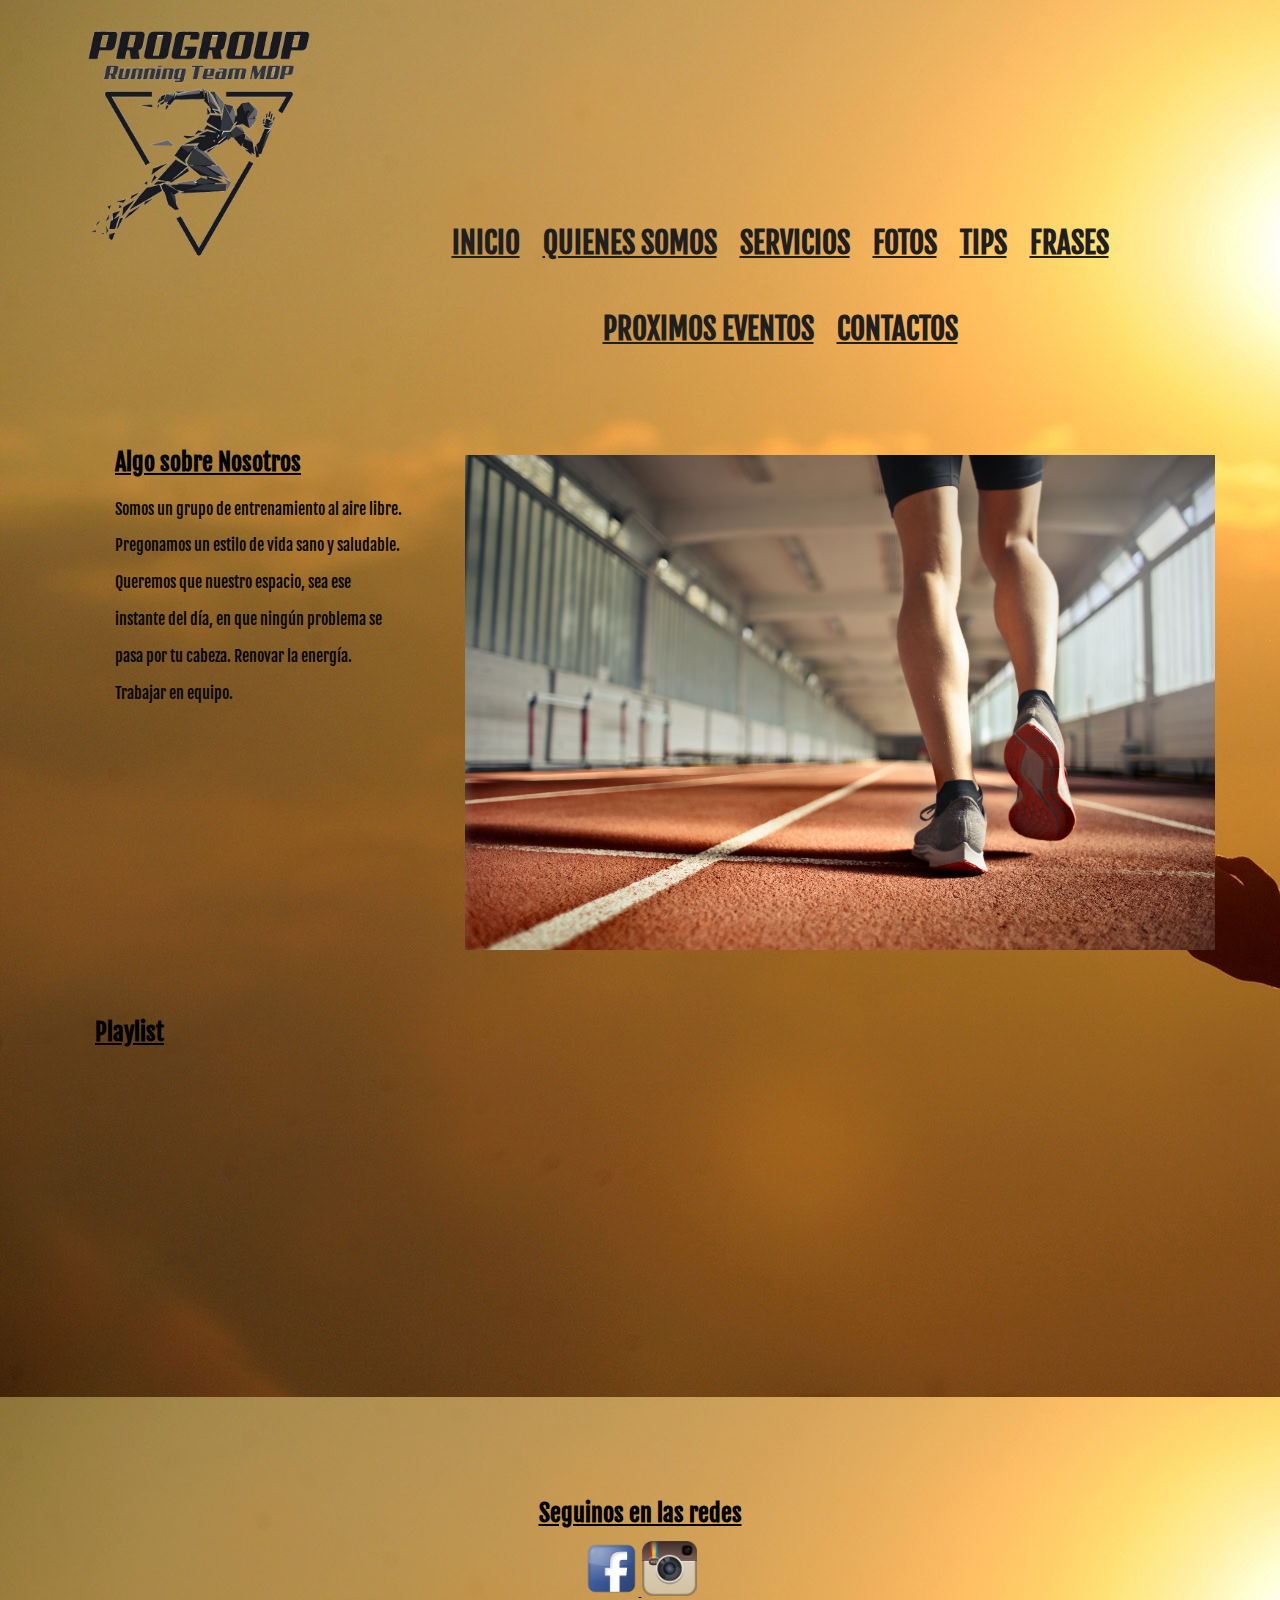
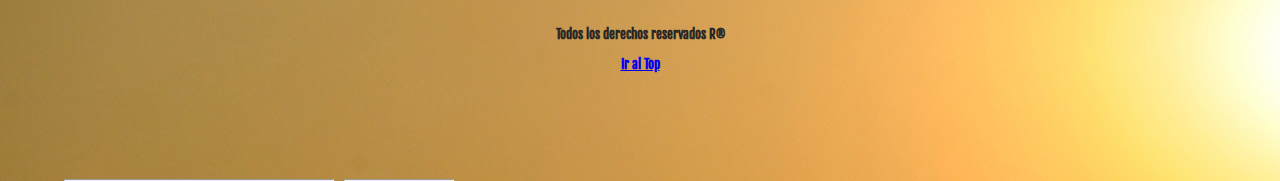
==== index.html @ dd927d02 "primera version" ====
<!DOCTYPE html>
<html lang="en">
<head>
    <meta charset="UTF-8">
    <meta http-equiv="X-UA-Compatible" content="IE=edge">
    <meta name="viewport" content="width=device-width, initial-scale=1.0">
    <title>PROGROUP RUNNING MDP</title> 
    <link rel="icon" href="./Assets/favicon-32x32.png">
    <link rel="preconnect" href="https://fonts.googleapis.com">
    <link rel="preconnect" href="https://fonts.gstatic.com" crossorigin>
    <link href="https://fonts.googleapis.com/css2?family=Barlow+Condensed:wght@200&family=Fjalla+One&display=swap" rel="stylesheet">
    <link rel="stylesheet" href="https://cdnjs.cloudflare.com/ajax/libs/animate.css/4.1.1/animate.min.css"/>
    <link rel="stylesheet" href="estilos.css">   
</head>
<body>
    <div class="container">
        <header class="header">
            <div id="top">
            <img class="logo" src="./Assets/1661809726316.png" alt="logo sitio" width="250px">
        </header>
        <nav class="menu wow animate__animated animate__zoomIn">
            <ul class="menu">
                <li class="item"><a href="index.html"><h2>INICIO</h2></a></li>
                <li class="item"><a href="./Views/Nosotros.html"><h2>QUIENES SOMOS</h2></a></li>
                <li class="item"><a href="./Views/Servicios.html"><h2>SERVICIOS</h2></a>
                    <ul class="submenu">
                        <li class="sub_i"><a href="./Views/Servicios.html">ENTRENAMIENTO PRESENCIAL</a></li>
                        <li class="sub_i"><a href="./Views/Servicios.html">ENTRENAMIENTO A DISTANCIA</a></li>
                    </ul>
                </li>
                <li class="item"><a href="./Views/Fotos.html"><h2>FOTOS</h2></a></li>
                <li class="item"><a href="./Views/Tips.html"><h2>TIPS</h2></a></li>
                <li class="item"><a href="./Views/Frases.html"><h2>FRASES</h2></a></li>
                <li class="item"><a href="./Views/Eventos.html"><h2>PROXIMOS EVENTOS</h2></a></li>
                <li class="item"><a href="./Views/Contacto.html"><h2>CONTACTOS</h2></a></li>
            </ul>
        </nav>
        <hr>
        <section class="section1">
            <h2 class="wow animate__animated animate__fadeInRightBig">
            Algo sobre Nosotros
            </h2>
            <p class="p1">
                Somos un grupo de entrenamiento al aire libre. 
                Pregonamos un estilo de vida sano y saludable. 
                Queremos que nuestro espacio, sea ese instante del día, 
                en que ningún problema se pasa por tu cabeza. 
                Renovar la energía. 
                Trabajar en equipo.
            </p>   
        </section>
        <section class="section3">
            <img src="./Assets/pexels-andrea-piacquadio-3756042.jpg" alt="foto grupal" width="750px">
        </section>
        <hr>
        <section class="section0">
            <h2>Playlist</h2>
            <iframe style="border-radius:12px" src="https://open.spotify.com/embed/playlist/7s57KWmYzdUmzouU0hbuUy?utm_source=generator&theme=0" width="100%" height="380" frameBorder="0" allowfullscreen="" allow="autoplay; clipboard-write; encrypted-media; fullscreen; picture-in-picture"></iframe>
        </section>
        <section class="section15">
            <h2 class="wow animate__animated animate__zoomIn ">
                 Seguinos en las redes
            </h2>
            <a href="https://www.facebook.com/ProGroup-Running-Mar-del-Plata-284583988316113">
            <img class="face ico" src="./Assets/icono face.ico" alt="faceico" width="55">
            </a>
            <a href="https://www.instagram.com/progroup_running/">
            <img class="insta ico" src="./Assets/instagram ico.ico" alt="instaico" width="55">
            </a>
        </section>
        <footer class="footer">
                <h5>Todos los derechos reservados R® </h5>
                <a href="#top">
                <h5>Ir al Top</h5>
                </a>
        </footer>  
    </div>
<script src="js/wow.min.js"></script>
<script>
    new WOW().init();
</script>           
</body>
</html>
---- estilos.css ----
*{  
    margin: 0;
    padding: 0;
    box-sizing: border-box;  
}
body{
    background-color: rgb(242, 101, 0);
    background-image: url(./Assets/pexels-pixabay-40751.jpg);
    font-family: 'Fjalla One', sans-serif; 
    line-height: 2.3;
}
.container{
    width: 90%;
    height: 100vh;
    margin: 0% auto;
    display: grid;
    grid-template-columns: 1fr 1.5fr 1.5fr;
    grid-template-rows: 0.5fr 1.5fr 0.5fr 1fr 0.5fr;
    gap: 10px;
    grid-template-areas:
      "header menu menu"
      "section1 section1 section3"
      "section0 section0 section0"
      "section15 section15 section15"
      "footer footer footer"      
}
.header{
    grid-area: header;
    transition: all 5s;
}
.header:hover{
    transform: scale(1.5 , 1.5);
    padding: 40px;
}
.logo{
    margin: 10px;
}
p{
    color: rgb(7, 6, 6);
}
nav{
    text-align: center;
}
.menu{
    grid-area: menu;
    list-style-type: none;
    padding: 0%;
    width: 90;
    margin: 1px auto;
    margin-top: 100px;
}
.menu .item{
    display: inline-block;
    position: relative;
    font-size: 1.2rem;
    text-align: center;
}
.menu .submenu{
    position: absolute;
    display: none;
}
.menu .submenu .sub_i{
    display: block;
    font-size: 0.8rem;
    padding:auto;
}
.menu .item a{
    color: rgb(33, 30, 30);
    text-decoration: double;
    font-weight: bolder;
    display: inline-block;
    padding: 10px;
}
.menu .item a:hover{
    color: white;
}
.menu .item:hover .submenu{
    display: block;
    color: antiquewhite;
}
.menu .item:hover a{
    background-color: rgb(6, 12, 12);
    
}
.section1{
    grid-area: section1;
    padding: 50px;
    margin: 1px;

}
.section0{
    grid-area: section0;
    height: 500px;
    padding: 30px;
    margin: 1px;
}
.footer{
    grid-area: footer;
    text-align: center;
    height: 150px;
    color: rgb(41, 38, 38);
    margin-left: 0px;
}
.section2{
    margin: 70px;
}
.section3{
    grid-area: section3;
    margin: 1px;
    padding-top: 70px;
}
h2{
    text-decoration: underline;
}
.section15{
    grid-area: section15;
    text-align: center;
}
.section15:hover{
    transform: scale(1.5 , 1.5);
}
@media screen and (max-width: 420px){
    .container{
        grid-template-columns: 1fr;
        grid-template-rows: 0.1fr 0.5fr 0.5fr 1fr 2fr 0.5fr 0.5fr;
        gap: 8px;
        grid-template-areas: 
            "header"
            "menu"
            "section1"
            "section3"
            "section0"
            "section15"
            "footer";
}
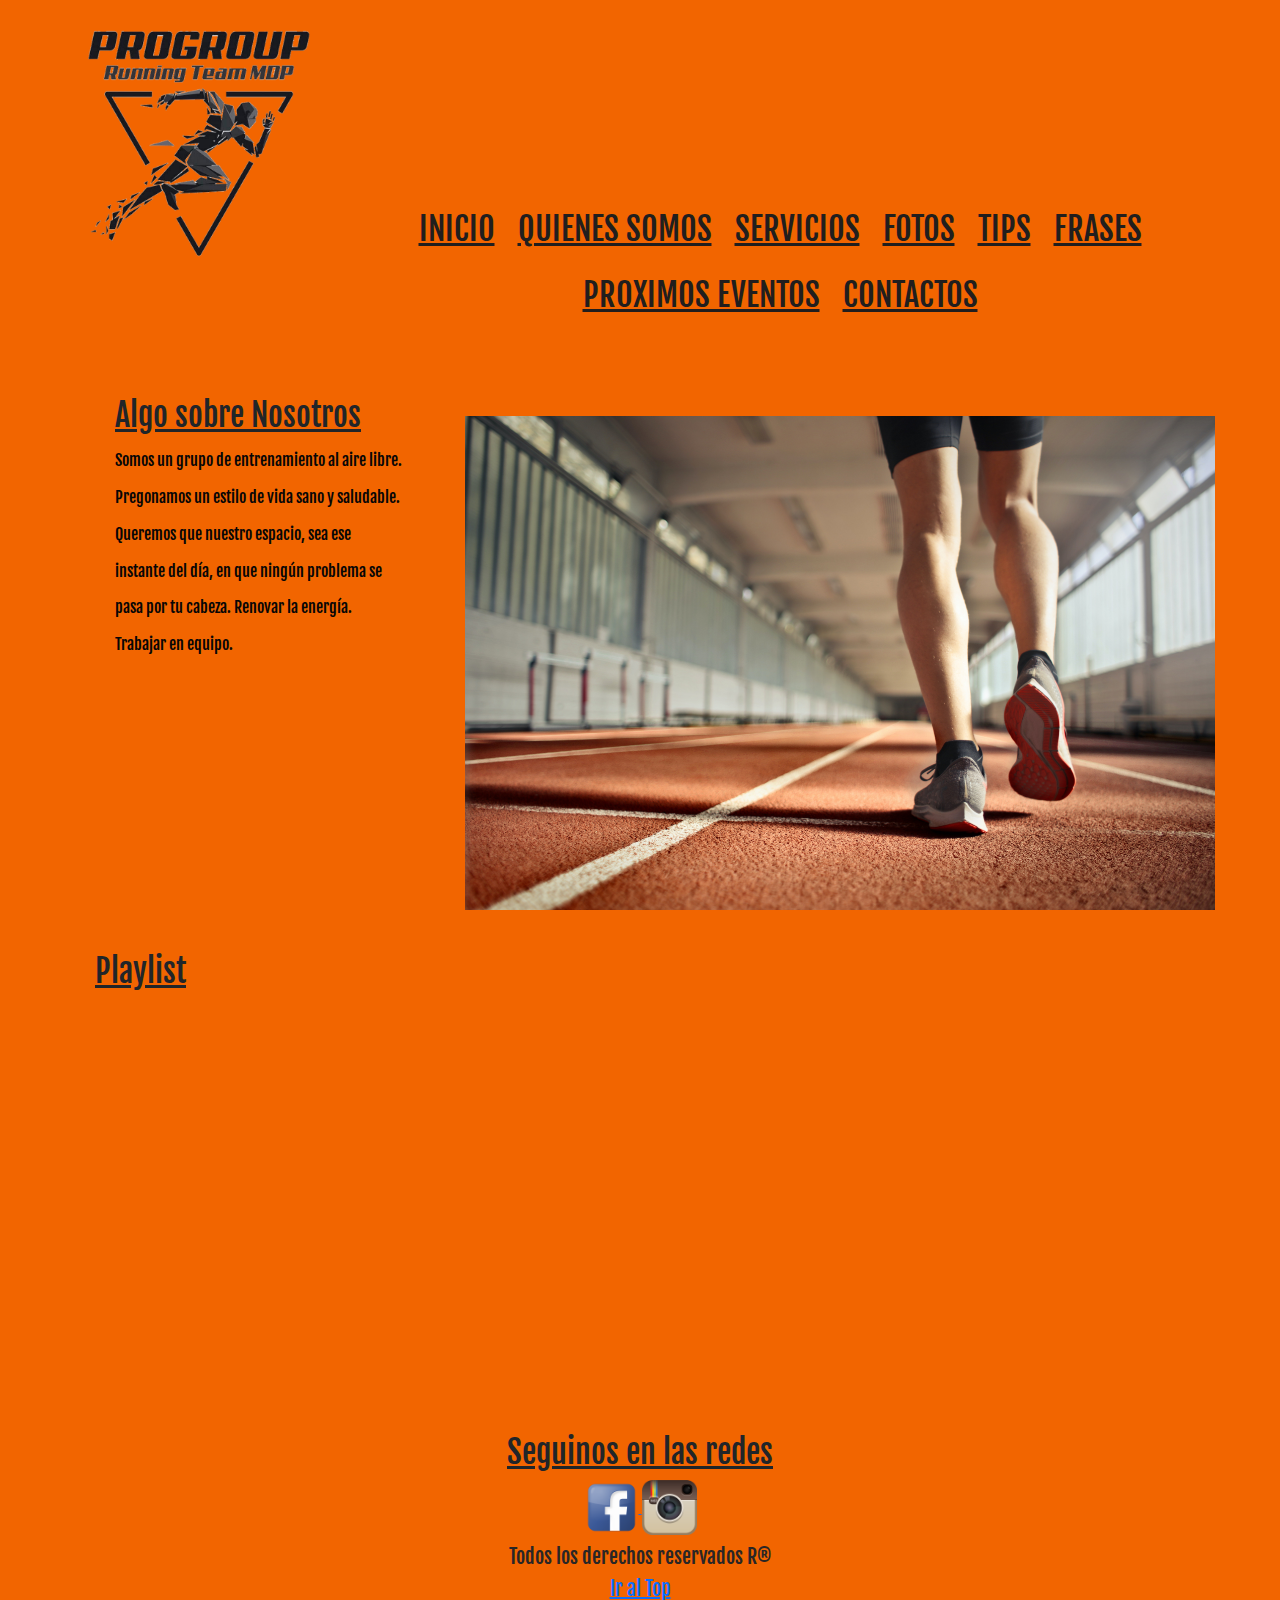
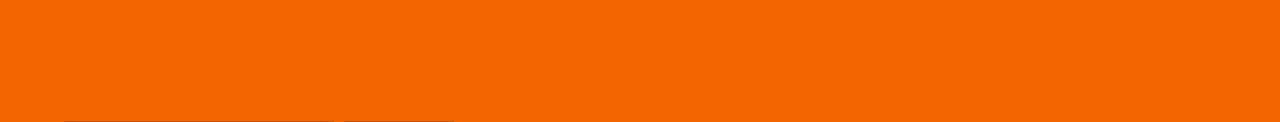
==== commit 0f904ebb: "primera version" ====
--- a/index.html
+++ b/index.html
@@ -10,10 +10,11 @@
     <link rel="preconnect" href="https://fonts.gstatic.com" crossorigin>
     <link href="https://fonts.googleapis.com/css2?family=Barlow+Condensed:wght@200&family=Fjalla+One&display=swap" rel="stylesheet">
     <link rel="stylesheet" href="https://cdnjs.cloudflare.com/ajax/libs/animate.css/4.1.1/animate.min.css"/>
-    <link rel="stylesheet" href="estilos.css">   
+    <link rel="stylesheet" href="./css/bootstrap.min.css">
+    <link rel="stylesheet" href="./css/estilos.css">   
 </head>
 <body>
-    <div class="container">
+    <div class="container1">
         <header class="header">
             <div id="top">
             <img class="logo" src="./Assets/1661809726316.png" alt="logo sitio" width="250px">
@@ -78,6 +79,9 @@
 <script src="js/wow.min.js"></script>
 <script>
     new WOW().init();
-</script>           
+</script>  
+<!-- JavaScript Bundle with Popper -->
+<script src="https://cdn.jsdelivr.net/npm/bootstrap@5.2.1/dist/js/bootstrap.bundle.min.js" 
+integrity="sha384-u1OknCvxWvY5kfmNBILK2hRnQC3Pr17a+RTT6rIHI7NnikvbZlHgTPOOmMi466C8" crossorigin="anonymous"></script> 
 </body>
 </html>--- a/css/estilos.css
+++ b/css/estilos.css
@@ -0,0 +1,160 @@
+*{  
+    margin: 0;
+    padding: 0;
+    box-sizing: border-box;  
+}
+body{
+    background-color: rgb(242, 101, 0);
+    background-image: url(./Assets/pexels-pixabay-40751.jpg);
+    font-family: 'Fjalla One', sans-serif; 
+    line-height: 2.3;
+}
+.container1{
+    width: 90%;
+    height: 100vh;
+    margin: 0% auto;
+    display: grid;
+    grid-template-columns: 1fr 1.5fr 1.5fr;
+    grid-template-rows: 0.5fr 1.5fr 0.5fr 1fr 0.5fr;
+    gap: 10px;
+    grid-template-areas:
+      "header menu menu"
+      "section1 section1 section3"
+      "section0 section0 section0"
+      "section15 section15 section15"
+      "footer footer footer"      
+}
+.header{
+    grid-area: header;
+    transition: all 5s;
+}
+.header:hover{
+    transform: scale(1.5 , 1.5);
+    padding: 40px;
+}
+.logo{
+    margin: 10px;
+}
+p{
+    color: rgb(7, 6, 6);
+}
+nav{
+    text-align: center;
+}
+.menu{
+    grid-area: menu;
+    list-style-type: none;
+    padding: 0%;
+    width: 90;
+    margin: 1px auto;
+    margin-top: 100px;
+}
+.menu .item{
+    display: inline-block;
+    position: relative;
+    font-size: 1.2rem;
+    text-align: center;
+}
+.menu .submenu{
+    position: absolute;
+    display: none;
+}
+.menu .submenu .sub_i{
+    display: block;
+    font-size: 0.8rem;
+    padding:auto;
+}
+.menu .item a{
+    color: rgb(33, 30, 30);
+    text-decoration: double;
+    font-weight: bolder;
+    display: inline-block;
+    padding: 10px;
+}
+.menu .item a:hover{
+    color: white;
+}
+.menu .item:hover .submenu{
+    display: block;
+    color: antiquewhite;
+}
+.menu .item:hover a{
+    background-color: rgb(6, 12, 12);
+    
+}
+.section1{
+    grid-area: section1;
+    padding: 50px;
+    margin: 1px;
+
+}
+.section0{
+    grid-area: section0;
+    height: 500px;
+    padding: 30px;
+    margin: 1px;
+}
+.footer{
+    grid-area: footer;
+    text-align: center;
+    height: 150px;
+    color: rgb(41, 38, 38);
+    margin-left: 0px;
+}
+.section2{
+    margin: 70px;
+}
+.section3{
+    grid-area: section3;
+    margin: 1px;
+    padding-top: 70px;
+}
+h2{
+    text-decoration: underline;
+}
+.section15{
+    grid-area: section15;
+    text-align: center;
+}
+.section15:hover{
+    transform: scale(1.5 , 1.5);
+}
+@media only screen and (max-width: 420px){
+    .container1{
+        grid-template-columns: 1fr;
+        grid-template-rows: 0.1fr 0.5fr 0.5fr 1fr 2fr 0.5fr 0.5fr;
+        gap: 8px;
+        grid-template-areas: 
+            "header"
+            "menu"
+            "section1"
+            "section3"
+            "section0"
+            "section15"
+            "footer";
+}
+@media only screen and (max-width: 768px){
+    .container1{
+        grid-template-columns: 1fr;
+        grid-template-rows: 0.1fr 0.5fr 0.5fr 1fr 2fr 0.5fr 0.5fr;
+        gap: 8px;
+        grid-template-areas: 
+            "header"
+            "menu"
+            "section1"
+            "section3"
+            "section0"
+            "section15"
+            "footer";
+}
+
+    }
+    
+}
+
+
+
+
+
+
+
